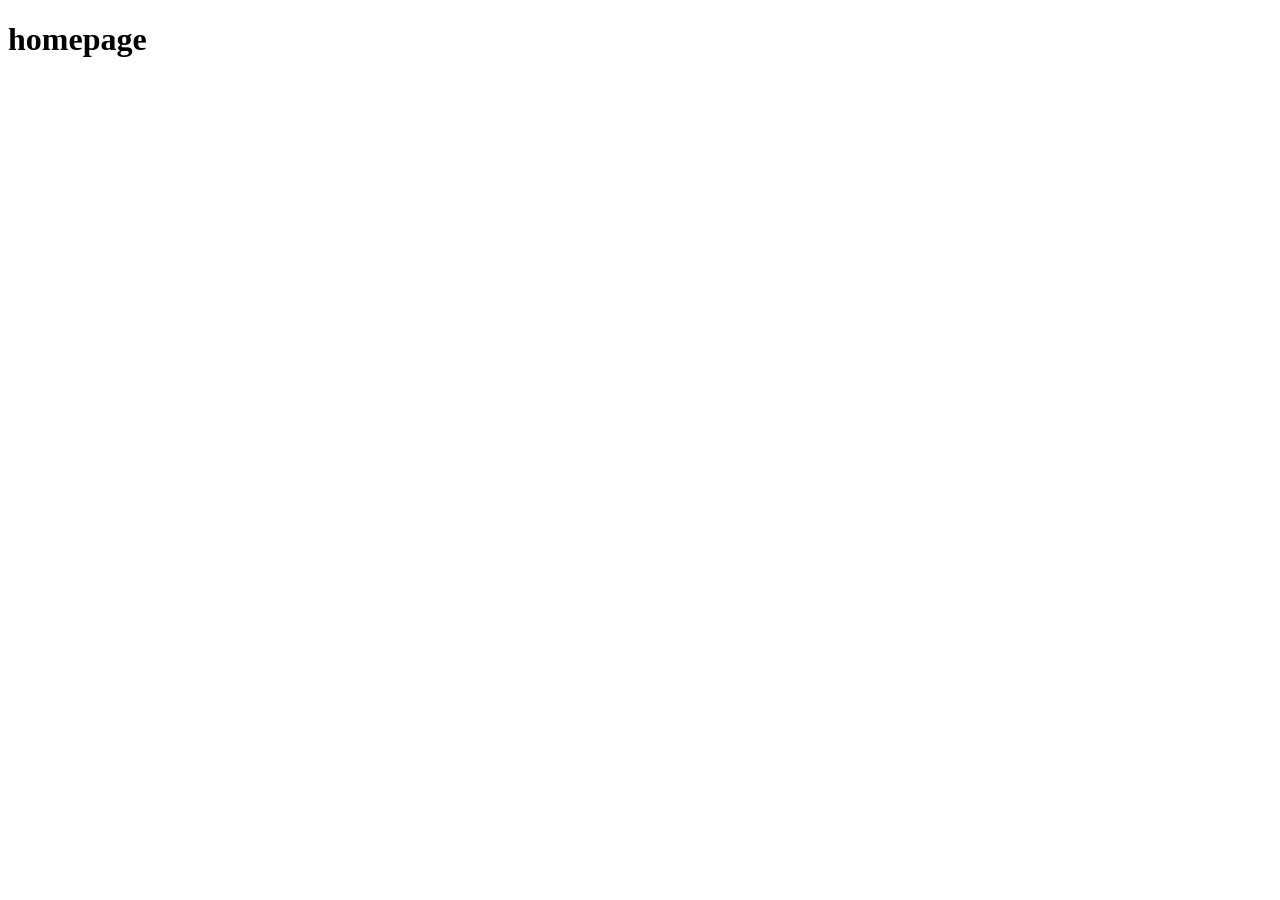
==== index.html @ f9d92c4d "added basic folder structure" ====
<!DOCTYPE html>
<html lang="en">
<head>
    <meta charset="UTF-8">
    <meta name="viewport" content="width=device-width, initial-scale=1.0">
    <title>homepage</title>
</head>
<body>
    <h1>homepage</h1>
</body>
</html>
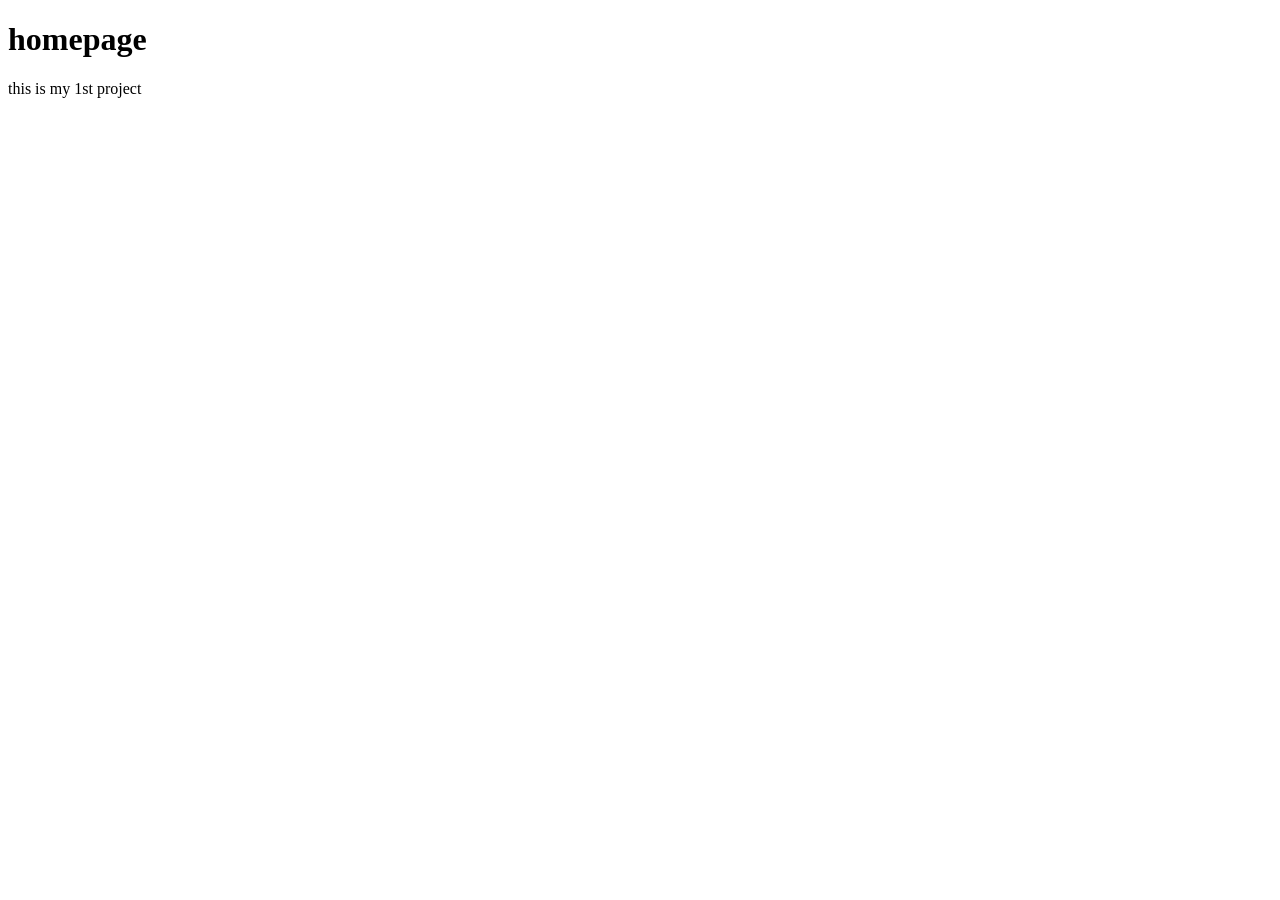
==== commit 62c10a46: "changes added" ====
--- a/index.html
+++ b/index.html
@@ -7,5 +7,6 @@
 </head>
 <body>
     <h1>homepage</h1>
+    <p> this is my 1st project</p>
 </body>
 </html>
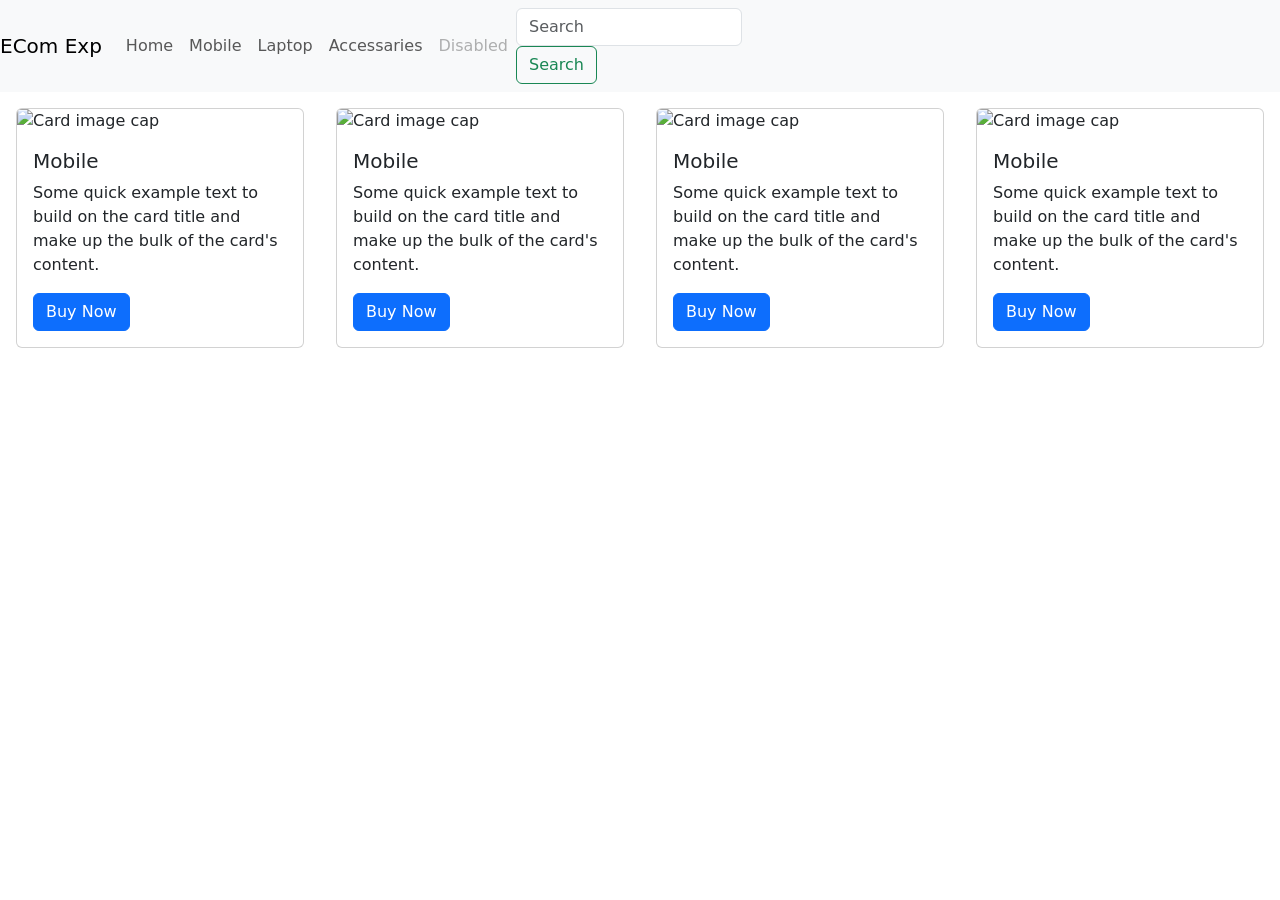
==== commit cdffc40e: "nav and cards added" ====
--- a/index.html
+++ b/index.html
@@ -4,9 +4,76 @@
     <meta charset="UTF-8">
     <meta name="viewport" content="width=device-width, initial-scale=1.0">
     <title>homepage</title>
+    <link rel="stylesheet" href="./css/index.css">
+    <link href="https://cdn.jsdelivr.net/npm/bootstrap@5.3.3/dist/css/bootstrap.min.css" rel="stylesheet" integrity="sha384-QWTKZyjpPEjISv5WaRU9OFeRpok6YctnYmDr5pNlyT2bRjXh0JMhjY6hW+ALEwIH" crossorigin="anonymous">
 </head>
 <body>
-    <h1>homepage</h1>
-    <p> this is my 1st project</p>
+    <nav class="navbar navbar-expand-lg navbar-light bg-light">
+        <a class="navbar-brand" href="#">ECom Exp</a>
+        <button class="navbar-toggler" type="button" data-toggle="collapse" data-target="#navbarSupportedContent" aria-controls="navbarSupportedContent" aria-expanded="false" aria-label="Toggle navigation">
+          <span class="navbar-toggler-icon"></span>
+        </button>
+      
+        <div class="collapse navbar-collapse" id="navbarSupportedContent">
+          <ul class="navbar-nav mr-auto">
+            <li class="nav-item active">
+              <a class="nav-link" href="#">Home </a>
+            </li>
+            <li class="nav-item">
+              <a class="nav-link" href="#">Mobile </a>
+            </li>
+            <li class="nav-item">
+                <a class="nav-link" href="#">Laptop </a>
+              </li>
+              <li class="nav-item">
+                <a class="nav-link" href="#">Accessaries </a>
+              </li>
+            <li class="nav-item">
+              <a class="nav-link disabled" href="#">Disabled</a>
+            </li>
+          </ul>
+          <form class="form-inline my-2 my-lg-0">
+            <input class="form-control mr-sm-2" type="search" placeholder="Search" aria-label="Search">
+            <button class="btn btn-outline-success my-2 my-sm-0" type="submit">Search</button>
+          </form>
+        </div>
+      </nav>
+<div class="d-flex ">
+      <div class="card m-3" style="width: 18rem;">
+        <img class="card-img-top" src="..." alt="Card image cap">
+        <div class="card-body">
+          <h5 class="card-title">Mobile</h5>
+          <p class="card-text">Some quick example text to build on the card title and make up the bulk of the card's content.</p>
+          <a href="#" class="btn btn-primary">Buy Now</a>
+        </div>
+      </div>
+
+      <div class="card m-3" style="width: 18rem;">
+        <img class="card-img-top" src="..." alt="Card image cap">
+        <div class="card-body">
+          <h5 class="card-title">Mobile</h5>
+          <p class="card-text">Some quick example text to build on the card title and make up the bulk of the card's content.</p>
+          <a href="#" class="btn btn-primary">Buy Now</a>
+        </div>
+      </div>
+
+      <div class="card m-3" style="width: 18rem;">
+        <img class="card-img-top" src="..." alt="Card image cap">
+        <div class="card-body">
+          <h5 class="card-title">Mobile</h5>
+          <p class="card-text">Some quick example text to build on the card title and make up the bulk of the card's content.</p>
+          <a href="#" class="btn btn-primary">Buy Now</a>
+        </div>
+      </div>
+
+      <div class="card m-3" style="width: 18rem;">
+        <img class="card-img-top" src="..." alt="Card image cap">
+        <div class="card-body">
+          <h5 class="card-title">Mobile</h5>
+          <p class="card-text">Some quick example text to build on the card title and make up the bulk of the card's content.</p>
+          <a href="#" class="btn btn-primary">Buy Now</a>
+        </div>
+      </div>
+ </div>     
 </body>
 </html>
--- a/css/index.css
+++ b/css/index.css
@@ -0,0 +1,10 @@
+.nav{
+    background-color: aquamarine;
+    border: 3px solid black;
+    padding: 10px;
+}
+.ho{
+    border: 2px solid black;
+    padding: 5px;
+    margin: 10px;
+}
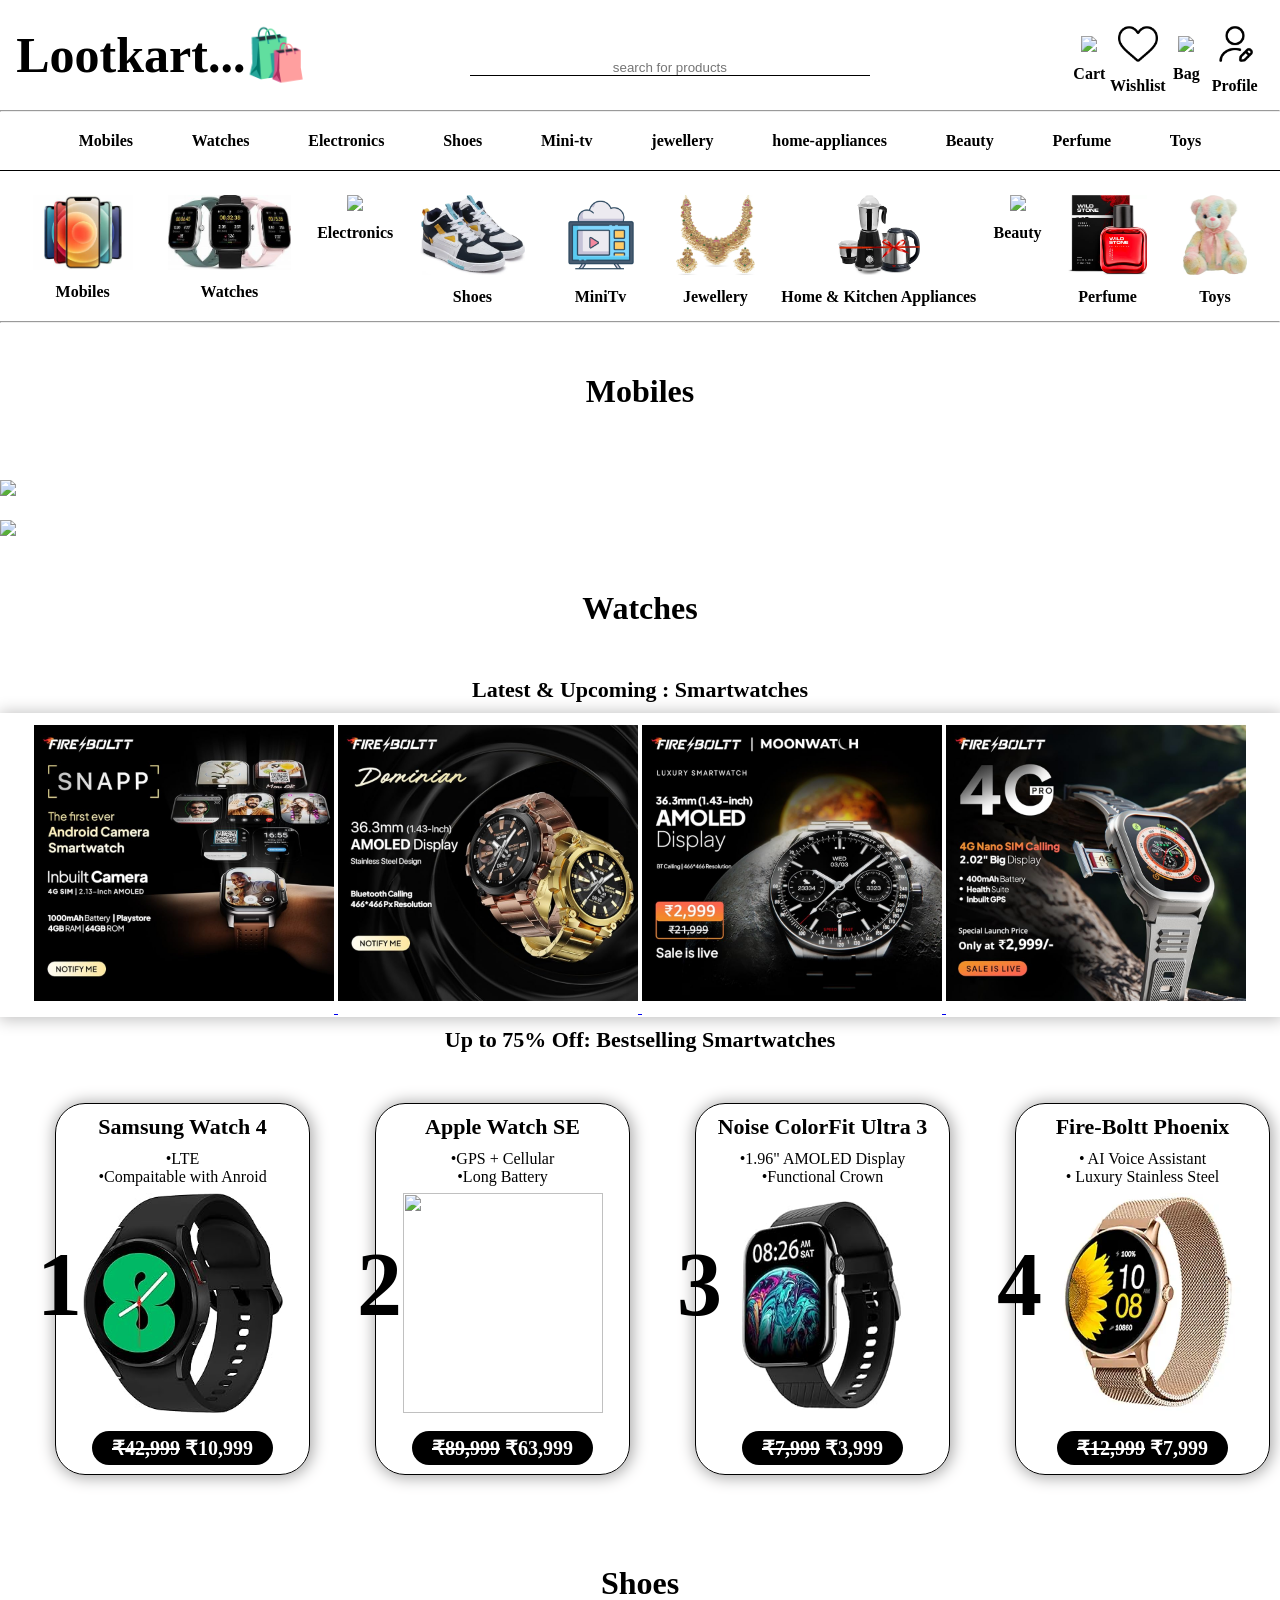
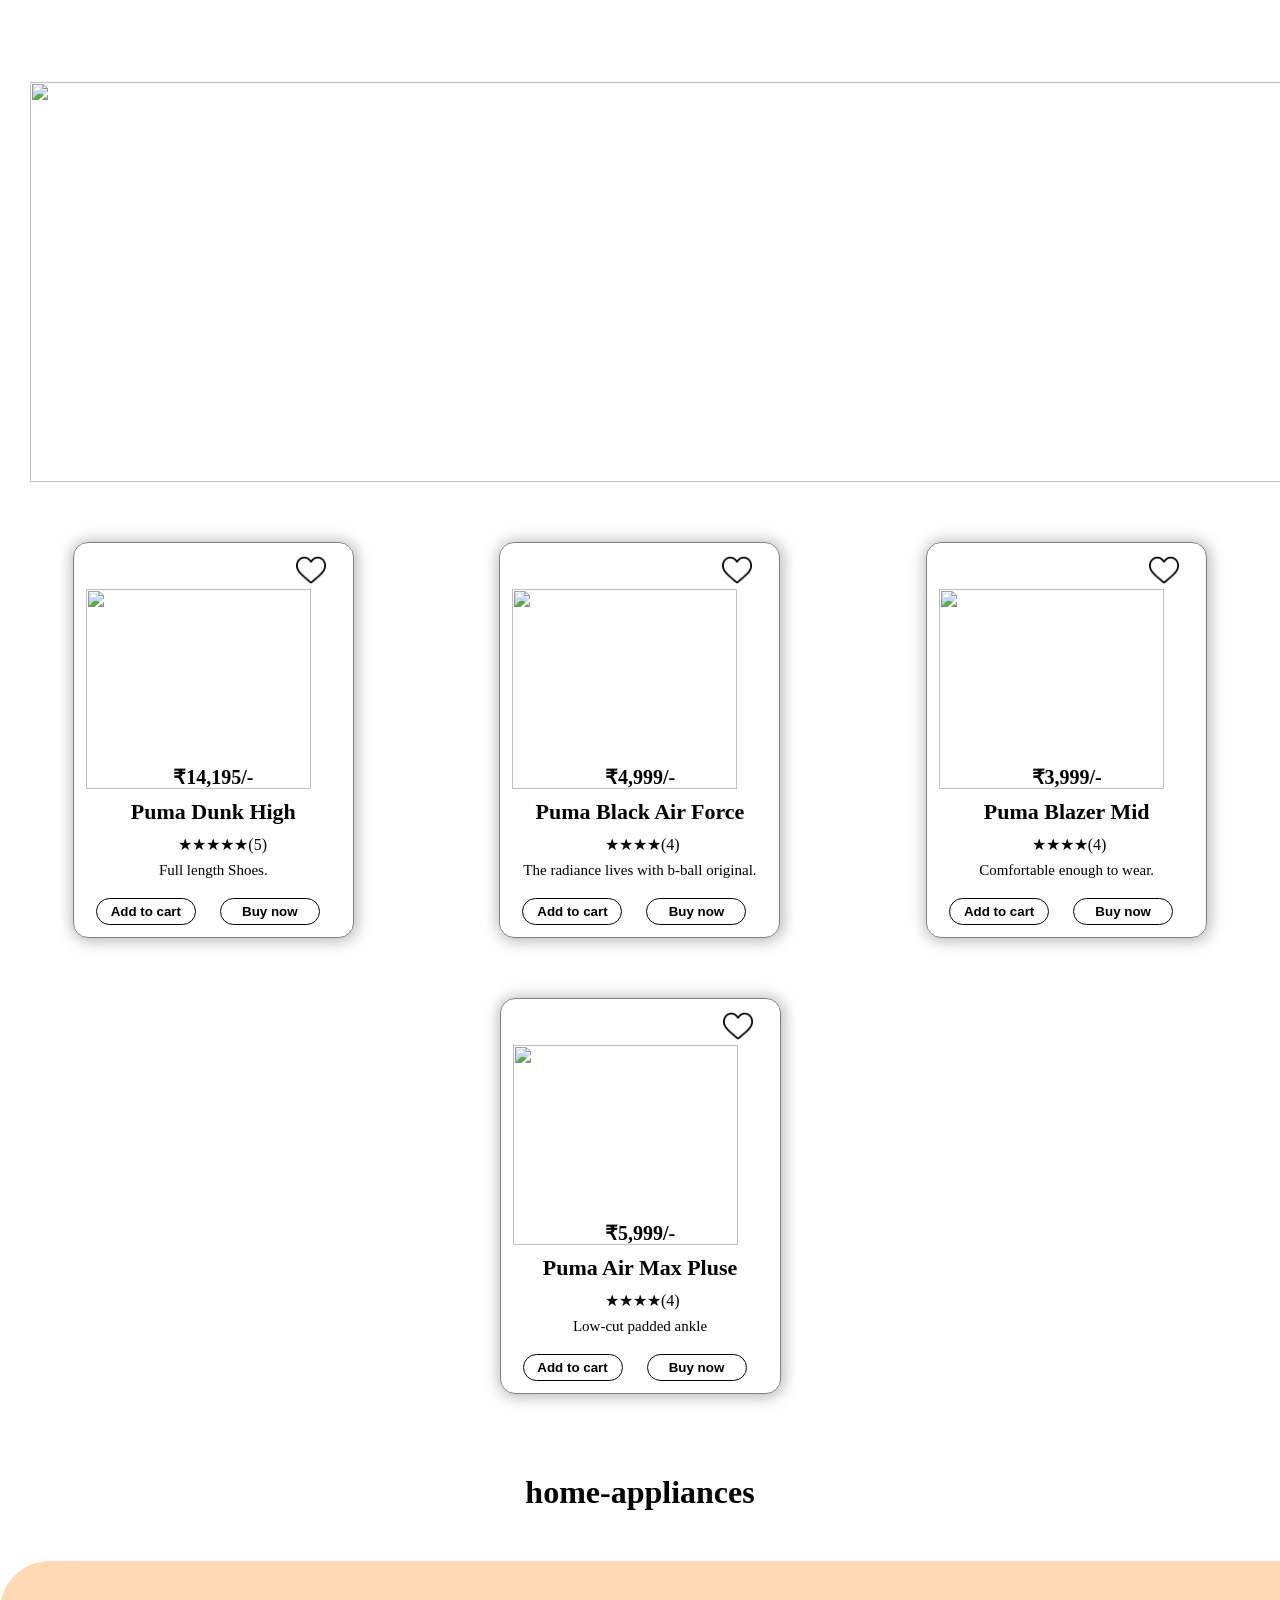
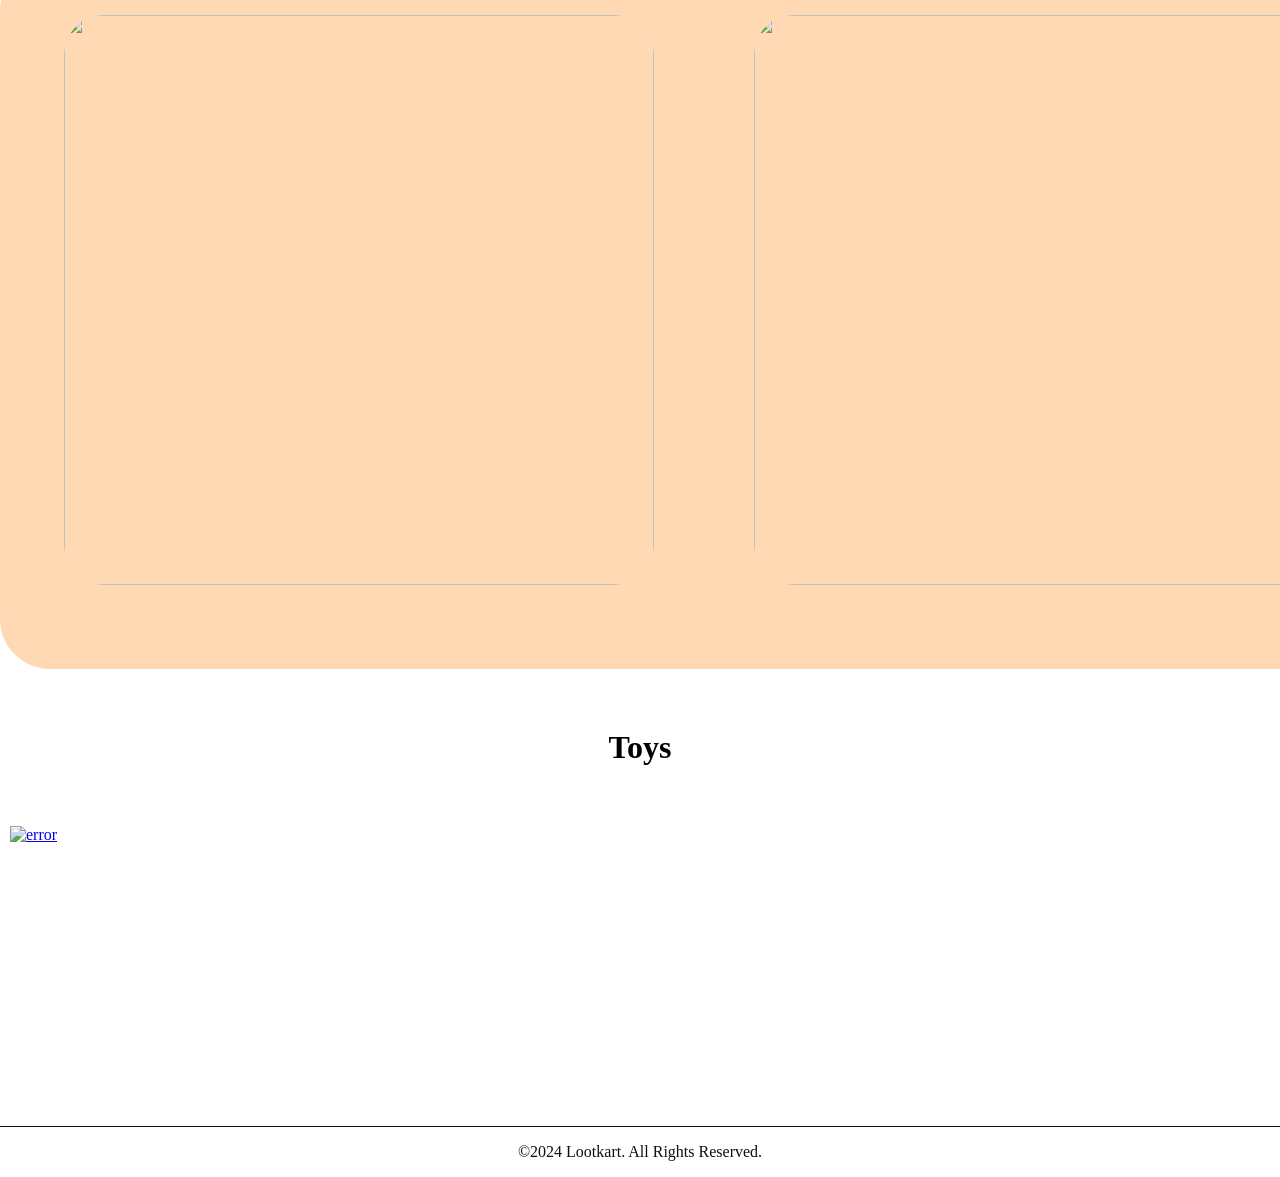
==== commit 098dc966: "code added" ====
--- a/index.html
+++ b/index.html
@@ -1,79 +1,331 @@
 <!DOCTYPE html>
 <html lang="en">
+
 <head>
     <meta charset="UTF-8">
     <meta name="viewport" content="width=device-width, initial-scale=1.0">
-    <title>homepage</title>
-    <link rel="stylesheet" href="./css/index.css">
-    <link href="https://cdn.jsdelivr.net/npm/bootstrap@5.3.3/dist/css/bootstrap.min.css" rel="stylesheet" integrity="sha384-QWTKZyjpPEjISv5WaRU9OFeRpok6YctnYmDr5pNlyT2bRjXh0JMhjY6hW+ALEwIH" crossorigin="anonymous">
+    <title>Homepage</title>
+    <link rel="stylesheet" href="./css/style.css" />
+
+    <link rel="icon" href="./img/trolley.png" type="image/png" />
+    <style>
+        body {
+            padding: 0px;
+            margin: 0px;
+
+        }
+
+        
+    </style>
 </head>
+
 <body>
-    <nav class="navbar navbar-expand-lg navbar-light bg-light">
-        <a class="navbar-brand" href="#">ECom Exp</a>
-        <button class="navbar-toggler" type="button" data-toggle="collapse" data-target="#navbarSupportedContent" aria-controls="navbarSupportedContent" aria-expanded="false" aria-label="Toggle navigation">
-          <span class="navbar-toggler-icon"></span>
-        </button>
-      
-        <div class="collapse navbar-collapse" id="navbarSupportedContent">
-          <ul class="navbar-nav mr-auto">
-            <li class="nav-item active">
-              <a class="nav-link" href="#">Home </a>
-            </li>
-            <li class="nav-item">
-              <a class="nav-link" href="#">Mobile </a>
-            </li>
-            <li class="nav-item">
-                <a class="nav-link" href="#">Laptop </a>
-              </li>
-              <li class="nav-item">
-                <a class="nav-link" href="#">Accessaries </a>
-              </li>
-            <li class="nav-item">
-              <a class="nav-link disabled" href="#">Disabled</a>
-            </li>
-          </ul>
-          <form class="form-inline my-2 my-lg-0">
-            <input class="form-control mr-sm-2" type="search" placeholder="Search" aria-label="Search">
-            <button class="btn btn-outline-success my-2 my-sm-0" type="submit">Search</button>
-          </form>
-        </div>
-      </nav>
-<div class="d-flex ">
-      <div class="card m-3" style="width: 18rem;">
-        <img class="card-img-top" src="..." alt="Card image cap">
-        <div class="card-body">
-          <h5 class="card-title">Mobile</h5>
-          <p class="card-text">Some quick example text to build on the card title and make up the bulk of the card's content.</p>
-          <a href="#" class="btn btn-primary">Buy Now</a>
-        </div>
-      </div>
-
-      <div class="card m-3" style="width: 18rem;">
-        <img class="card-img-top" src="..." alt="Card image cap">
-        <div class="card-body">
-          <h5 class="card-title">Mobile</h5>
-          <p class="card-text">Some quick example text to build on the card title and make up the bulk of the card's content.</p>
-          <a href="#" class="btn btn-primary">Buy Now</a>
-        </div>
-      </div>
-
-      <div class="card m-3" style="width: 18rem;">
-        <img class="card-img-top" src="..." alt="Card image cap">
-        <div class="card-body">
-          <h5 class="card-title">Mobile</h5>
-          <p class="card-text">Some quick example text to build on the card title and make up the bulk of the card's content.</p>
-          <a href="#" class="btn btn-primary">Buy Now</a>
-        </div>
-      </div>
-
-      <div class="card m-3" style="width: 18rem;">
-        <img class="card-img-top" src="..." alt="Card image cap">
-        <div class="card-body">
-          <h5 class="card-title">Mobile</h5>
-          <p class="card-text">Some quick example text to build on the card title and make up the bulk of the card's content.</p>
-          <a href="#" class="btn btn-primary">Buy Now</a>
-        </div>
-      </div>
- </div>     
+    <div class="fix-header">
+        <div class="parent">
+            <div class="upper-side">
+                <span class="heading"><b>Lootkart...🛍️</b> </span>
+                <input class="search-bar" type="text" placeholder="search for products" />
+            </div>
+            <div class="logins">
+                <a href="./pages/my-cart.html"><img src="./img/cart.png" height="40px" class="icons" /></a>
+                <b>Cart</b>
+            </div>
+            <div class="logins">
+                <a href="./pages/whistlist.html"><img src="./img/wishlist.png" height="40px" class="icons" /></a>
+                <b>Wishlist</b>
+            </div>
+            <div class="logins">
+                <a href="./pages/order's.html"><img src="./img/bag.png" height="40px" class="icons" /></a>
+                <b>Bag</b>
+            </div>
+            <div class="logins">
+                <a href="./pages/profile.html"><img src="./img/profile-logo.png" height="40px" class="icons" /></a>
+                <b>Profile</b>
+            </div>
+
+        </div>
+        <hr />
+        <div class="head">
+            <a href="./pages/mobile-brands.html" class="text"><b>Mobiles</b></a>
+            <a href="./pages/watches.html" class="text"><b>Watches</b></a>
+            <a href="./pages/electronics.html" class="text"><b>Electronics</b></a>
+            <a href="./pages/shoes.html" class="text"><b>Shoes</b></a>
+            <a href="./pages/mini-tv.html" class="text"><b>Mini-tv</b></a>
+            <a href="./pages/jewellery.html" class="text"><b>jewellery</b></a>
+            <a href="./pages/home-appliances.html" class="text"><b>home-appliances</b></a>
+            <a href="./pages/beauty.html" class="text"><b>Beauty</b></a>
+            <a href="./pages/perfume.html" class="text"><b>Perfume</b></a>
+            <a href="./pages/toys.html" class="text"><b>Toys</b></a>
+        </div>
+
+
+    </div>
+
+    <div>
+        <div class="header">
+            <div class="logins">
+                <a href="./pages/mobile-brands.html"><img src="./img/mobile-img-icon.jpeg" height="75px"
+                        class="icons" /></a>
+                <b>Mobiles</b>
+            </div>
+
+            <div class="logins">
+                <a href="./pages/watches.html"><img src="./img/watch-img-icon.jpeg" height="75px" class="icons" /></a>
+                <b>Watches</b>
+            </div>
+            <div class="logins">
+                <a href="./pages/electronics.html"><img src="./img/elctronics-img-icon-1.webp" height="75px"
+                        class="icons" /></a>
+                <b>Electronics</b>
+            </div>
+
+            <div class="logins">
+                <a href="./pages/shoes.html"><img src="./img/shoes-img-icon.webp" height="80px" class="icons" /></a></a>
+                <b>Shoes</b>
+
+            </div>
+            <div class="logins">
+                <a href="./pages/mini-tv.html"><img src="./img/minitv-img-icon.png" height="80px"
+                        class="icons" /></a></a>
+                <b>MiniTv</b>
+
+            </div>
+            <div class="logins">
+                <a href="./pages/jewellery.html"><img src="./img/jewellery-img-icon.webp" height="80px"
+                        class="icons" /></a></a>
+                <b>Jewellery</b>
+
+            </div>
+            <div class="logins">
+                <a href="./pages/home-appliances.html"><img src="./img/home-app-img-icon.webp" height="80px"
+                        class="icons" /></a></a>
+                <b>Home & Kitchen Appliances</b>
+
+            </div>
+            <div class="logins">
+                <a href="./pages/beauty.html"><img src="./img/beauty-img-icon1.webp" height="80px"
+                        class="icons" /></a></a>
+                <b>Beauty</b>
+
+            </div>
+            <div class="logins">
+                <a href="./pages/perfume.html"><img src="./img/perfume-img-icon.webp" height="80px"
+                        class="icons" /></a></a>
+                <b>Perfume</b>
+
+            </div>
+            <div class="logins">
+                <a href="./pages/toys.html"><img src="./img/toys-img-icon.webp" height="80px" class="icons" /></a></a>
+                <b>Toys</b>
+
+            </div>
+
+        </div>
+    </div>
+    <hr />
+
+    <h1 class="center">
+        Mobiles
+    </h1>
+    <div>
+
+        <a href="./pages/mobile-brands.html"> <img src="./img/index-img/mobiles-index.jpg" class="index-demo"></a>
+
+
+    </div>
+
+
+
+    <div>
+
+        <a href="./pages/mobile-brands.html"> <img src="./img/apple-img/apple-main-ads.jpg" class="index-demo"></a>
+
+
+    </div>
+
+
+    </div>
+    <h1 class="center">Watches </h1>
+
+    <h3 class="title">Latest & Upcoming : Smartwatches</h3>
+
+
+    <div class="latestNupcoming">
+        <div class="latest">
+            <a href="./pages/watches.html">
+                <img src="./img/l&u-1.jpg" class="l-n-u-img" alt="">
+                <img src="./img/l&u-2.jpg" class="l-n-u-img" alt="">
+                <img src="./img/l&u-3.jpg" class="l-n-u-img" alt="">
+                <img src="./img/l&u-4.jpg" class="l-n-u-img" alt="">
+            </a>
+        </div>
+    </div>
+
+    <h3 class="title">Up to 75% Off: Bestselling Smartwatches</h3>
+
+    <a href="./pages/watches.html"></a>
+    <div class="offer-cards">
+        <a href=" #samsung" class="offer">
+            <h1 class="num-effect position-relative">1</h1>
+            <div class="cards">
+                <p class="card-header">Samsung Watch 4</p>
+                <p class="cards-pts"> •LTE<br /> •Compaitable with Anroid </p>
+
+                <img src="./img/samsung-1.jpg" class="card-img" alt="">
+                <br />
+
+                <a href="#sansung" class="price"><del>₹42,999</del> <b>₹10,999</b></a>
+            </div>
+        </a>
+
+
+        <a href=" #apple" class="offer">
+            <h1 class="num-effect position-relative">2</h1>
+            <div class="cards">
+                <p class="card-header">Apple Watch SE</p>
+                <p class="cards-pts"> •GPS + Cellular<br /> •Long Battery </p>
+
+                <img src="./img/apple-1.jpg" class="card-img" alt="">
+                <br />
+
+                <a href="#apple" class="price"><del>₹89,999</del> <b>₹63,999</b></a>
+            </div>
+        </a>
+
+
+        <a href="#noise" class="offer">
+            <h1 class="num-effect position-relative">3</h1>
+            <div class="cards">
+                <p class="card-header">Noise ColorFit Ultra 3</p>
+                <p class="cards-pts"> •1.96" AMOLED Display<br /> •Functional Crown </p>
+
+                <img src="./img/noise-1.jpg" class="card-img" alt="">
+                <br />
+
+                <a href="#noise" class="price"><del>₹7,999</del> <b>₹3,999</b></a>
+            </div>
+        </a>
+
+
+
+        <a href="#fireboltt" class="offer">
+            <h1 class="num-effect position-relative">4</h1>
+            <div class="cards">
+                <p class="card-header">Fire-Boltt Phoenix </p>
+                <p class="cards-pts"> • AI Voice Assistant<br /> • Luxury Stainless Steel </p>
+
+                <img src="./img/fireboltt-1.webp" class="card-img" alt="">
+                <br />
+
+                <a href="#fireboltt" class="price"><del>₹12,999</del> <b>₹7,999</b></a>
+            </div>
+        </a>
+
+    </div>
+
+
+    <h1 class="center">Shoes </h1>
+
+    <a href="./pages/shoes.html"><img src="./img/shoes-img/sale3.jpg" height="400px" width="1280px"
+            class="sale-img"></a>
+
+    <div class="card-parent">
+
+        <div class="shopping-card-container">
+            <div class="shopping-items img-1">
+                <img src="./img/wishlist.png" class="wishlist-icon">
+                <img src="./img/shoes-img/P3.jpg" class="img-1">
+            </div>
+
+            <p class="shopping-card-price"> ₹14,195/-</p>
+
+            <p class="shopping-card-title">Puma Dunk High</p>
+
+            <p class="shopping-card-ratings">★★★★★(5)</p>
+
+            <p class="shopping-card-descrip">Full length Shoes.</p>
+
+            <button class="shopping-card-btn">Add to cart</button>
+            <button class="shopping-card-btn">Buy now</button>
+        </div>
+        <div class="shopping-card-container">
+            <div class="shopping-items img-1">
+                <img src="./img/wishlist.png" class="wishlist-icon">
+                <img src="./img/shoes-img/P4.jpg" class="img-1">
+            </div>
+
+            <p class="shopping-card-price"> ₹4,999/-</p>
+
+            <p class="shopping-card-title">Puma Black Air Force</p>
+
+            <p class="shopping-card-ratings">★★★★(4)</p>
+
+            <p class="shopping-card-descrip">The radiance lives with b-ball original.</p>
+
+            <button class="shopping-card-btn">Add to cart</button>
+            <button class="shopping-card-btn">Buy now</button>
+        </div>
+        <div class="shopping-card-container">
+            <div class="shopping-items img-1">
+                <img src="./img/wishlist.png" class="wishlist-icon">
+                <img src="./img/shoes-img/P5.jpg" class="img-1">
+            </div>
+
+            <p class="shopping-card-price"> ₹3,999/-</p>
+
+            <p class="shopping-card-title">Puma Blazer Mid </p>
+
+            <p class="shopping-card-ratings">★★★★(4)</p>
+
+            <p class="shopping-card-descrip">Comfortable enough to wear.</p>
+
+            <button class="shopping-card-btn">Add to cart</button>
+            <button class="shopping-card-btn">Buy now</button>
+        </div>
+        <div class="shopping-card-container">
+            <div class="shopping-items img-1">
+                <img src="./img/wishlist.png" class="wishlist-icon">
+                <img src="./img/shoes-img/P6.jpg" class="img-1">
+            </div>
+
+            <p class="shopping-card-price"> ₹5,999/-</p>
+
+            <p class="shopping-card-title">Puma Air Max Pluse </p>
+
+            <p class="shopping-card-ratings">★★★★(4)</p>
+
+            <p class="shopping-card-descrip">Low-cut padded ankle</p>
+
+            <button class="shopping-card-btn">Add to cart</button>
+            <button class="shopping-card-btn">Buy now</button>
+        </div>
+    </div>
+
+    <h1 class="center">home-appliances </h1>
+
+    <a href="./pages/home-appliances.html">
+        <div class="container">
+            <div>
+                <img src="./img/home-appliances-images/abc.png" class="img0" />
+            </div>
+            <div>
+                <img src="./img/home-appliances-images/def.png" class="img0" />
+            </div>
+        </div>
+    </a>
+
+    <h1 class="center">Toys </h1>
+
+    <div>
+       <a href="./pages/toys.html"> <img src="https://toycra.com/cdn/shop/files/Toy_1053-03_1905x635.jpg?v=1722933303" class="img-head" alt="error"></a>
+    </div>
+
+
+
+    <footer class="footer">
+        <p>&copy;2024 Lootkart. All Rights Reserved.</p>
+    </footer>
+
 </body>
+
 </html>
--- a/css/style.css
+++ b/css/style.css
@@ -0,0 +1,669 @@
+* {
+    margin: 0;
+    padding: 0;
+}
+
+.header {
+    display: flex;
+    justify-content: space-around;
+    padding: 15px;
+    align-self: center;
+    cursor: pointer;
+
+}
+
+.logins {
+    display: flex;
+    flex-direction: column;
+    align-items: center;
+
+
+}
+
+.card {
+    width: 300px;
+    height: 400px;
+    border: 1px solid black;
+    border-radius: 10px;
+
+}
+
+.pages {
+    display: flex;
+    margin: 30px;
+    font-size: 20px;
+
+}
+
+.icon {
+    display: flex;
+    flex-direction: column;
+    align-items: center;
+    margin-right: 30px;
+}
+
+.fixed-content {
+    display: flex;
+    align-items: center;
+    justify-content: space-evenly;
+    padding: 10px;
+    background-color: rgb(154, 188, 188);
+    color: white;
+    margin-top: 10px;
+    margin-bottom: 10px;
+    padding: 20px;
+
+}
+
+.main-btn {
+    text-decoration: double;
+
+}
+
+.index-demo {
+    width: 1500px;
+    margin-top: 20px;
+}
+
+.demo-mobile-card-index {
+    border: 0.5px solid gray;
+    height: 400px;
+    width: 450px;
+    padding: 10px;
+    margin: 50px;
+
+}
+
+
+
+
+.footer {
+    background-color: white;
+    color: rgb(17, 14, 14);
+    text-align: center;
+    padding: 1em 0;
+    margin-top: 17em;
+    border-top: 1px solid;
+    border-top: 1px solid;
+}
+
+.fix-header {
+    border-bottom: 1px solid black;
+    position: sticky;
+    left: 0px;
+    top: 0px;
+    background-color: white;
+}
+
+.parent {
+    display: flex;
+    justify-content: space-around;
+    padding: 15px;
+    align-self: center;
+    cursor: pointer;
+    position: sticky;
+    left: 0px;
+    top: 0px;
+    background-color: white;
+}
+
+.heading {
+    font-size: 50px;
+    font-family: none;
+    margin-right: 150px;
+
+}
+
+.search-bar {
+    border: none;
+    width: 400px;
+    border-bottom: 1px solid black;
+    text-align: center;
+    margin-right: 200px;
+}
+
+.search-bar:hover {
+    transform: scale(1.1);
+    transition: 0.5s;
+
+}
+
+
+.icons {
+    justify-content: end;
+    border: 1px solid white;
+    padding: 8px;
+    cursor: pointer;
+
+}
+
+.icons:hover {
+    transform: scale(1.2);
+    transition: 0.5s;
+
+}
+
+.logins {
+    display: flex;
+    flex-direction: column;
+    align-items: center;
+
+}
+
+.head {
+    display: flex;
+    flex-direction: row;
+    justify-content: space-evenly;
+    text-align: center;
+    position: sticky;
+    left: 0;
+    top: 100px;
+    background-color: white;
+
+    padding: 20px;
+
+}
+
+.text {
+    text-decoration: none;
+    cursor: pointer;
+    color: black;
+
+}
+
+.apple-cards {
+    display: flex;
+    justify-content: center;
+    flex-wrap: wrap;
+
+}
+
+.shopping-card-container {
+    height: 370px;
+    width: 255px;
+    padding: 12px;
+    margin: 30px 20px;
+    border: 0.5px solid gray;
+    border-radius: 15px;
+    box-shadow: 1px 1px 15px 2px #b7b7b8;
+    cursor: pointer;
+}
+
+.shopping-card-container:hover {
+    box-shadow: 0px 0px 20px 2px gray;
+
+}
+
+.shopping-items {
+    height: 180px;
+    width: 250px;
+    background-image: url("shoes.jpeg");
+    background-repeat: no-repeat;
+    background-size: contain;
+    background-position: center;
+}
+
+.img-49 {
+    background-image: url("./img/oppo-img/oppo1.webp");
+}
+
+.img-50 {
+    background-image: url("./img/oppo-img/oppo2.webp");
+}
+
+.img-51 {
+    background-image: url("./img/oppo-img/oppo3.webp");
+}
+
+.img-52 {
+    background-image: url("./img/oppo-img/oppo4.webp");
+}
+
+.img-22 {
+    background-image: url("./img/apple-img/apple-14plus.jpg");
+}
+
+.img-23 {
+    background-image: url("./img/apple-img/apple-14promax.webp");
+}
+
+.img-24 {
+    background-image: url("./img/apple-img/apple-15.jpg");
+}
+
+.img-25 {
+    background-image: url("./img/apple-img/apple-15\(128\).jpg");
+}
+
+.wishlist-icon {
+    height: 30px;
+    width: 30px;
+    margin-left: 210px;
+
+}
+
+.shopping-card-price {
+    font-size: 20px;
+    font-weight: bold;
+    margin: 10px;
+    text-align: center;
+}
+
+.shopping-card-title {
+
+    font-size: 22px;
+    font-weight: bold;
+    margin: 10px;
+    text-align: center;
+}
+
+.shopping-card-ratings {
+    height: 15px;
+    width: 70px;
+    display: block;
+    margin: 0px auto;
+}
+
+.shopping-card-descrip {
+    margin-left: 10px;
+    margin: 12px 0;
+    font-size: 15px;
+    text-align: center;
+
+}
+
+.shopping-card-btn {
+    background-color: white;
+    color: black;
+    margin: 7px 10px;
+    padding: 5px 10px;
+    width: 100px;
+    text-align: center;
+    border-radius: 20px;
+    cursor: pointer;
+    font-family: 'Franklin Gothic Medium', 'Arial Narrow', Arial, sans-serif 40px;
+    font-weight: bold;
+    border: 1px solid black;
+}
+
+.shopping-card-btn:hover {
+    background-color: black;
+    color: #fff;
+    border: 1px solid black;
+}
+
+.index-demo {
+    width: 1500px;
+    margin-top: 20px;
+}
+
+.latestNupcoming {
+    text-align: center;
+}
+
+.latest {
+    box-shadow: 1px 1px 15px 2px rgb(195, 194, 194);
+}
+
+.l-n-u-img {
+    display: inline-block;
+    height: 300px;
+    width: 300px;
+}
+
+
+
+.title {
+    font-size: 24px;
+    margin: 30px;
+}
+
+.center {
+    text-align: center;
+    margin: 50px;
+}
+
+.offer-cards {
+    display: flex;
+
+}
+
+.offer {
+    text-decoration: none;
+    color: black;
+}
+
+.cards {
+    height: 350px;
+    width: 250px;
+    display: block;
+    margin: 40px 10px;
+    padding: 10px;
+    text-align: center;
+    border: 1px solid black;
+    border-radius: 30px;
+    box-shadow: 1px 1px 15px 2px rgb(171, 170, 170);
+
+}
+
+.card-header {
+    font-size: 22px;
+    font-weight: bolder;
+    margin-bottom: 10px;
+}
+
+.cards-pts {
+    margin: 7px;
+}
+
+.card-img {
+    display: block;
+    margin: 5px auto;
+    height: 220px;
+    width: 200px;
+
+}
+
+.num-effect {
+    font-size: 90px;
+
+}
+
+.position-relative {
+    position: relative;
+    top: 170px;
+    left: 37px;
+}
+
+.price {
+    text-decoration: none;
+    padding: 6px 20px;
+    background-color: black;
+    color: white;
+    border-radius: 20px;
+
+}
+
+.title-brand {
+    font-size: 24px;
+    margin: 30px;
+}
+
+.animationbtn {
+    height: 60px;
+    margin: 0px;
+    width: 80px;
+}
+
+.best-deals-on-appliences {
+    height: 250px;
+    width: 440px;
+
+}
+
+.img-9 {
+    background-image: url("./img/electronics_img/iron.webp");
+}
+
+.img-10 {
+    background-image: url("./img/electronics_img/cooler.webp");
+}
+
+.img-11 {
+    background-image: url("./img/electronics_img/samsung.webp");
+}
+
+.img-12 {
+    background-image: url("./img/electronics_img/speaker.webp");
+}
+
+.jwellery {
+    display: flex;
+    justify-content: space-around;
+    flex-direction: row;
+    flex-wrap: wrap;
+}
+
+.shopping-card-container {
+    height: 370px;
+    width: 255px;
+    padding: 12px;
+    margin: 60px 20px;
+    border: 0.5px solid gray;
+    border-radius: 15px;
+    box-shadow: 1px 1px 15px 2px #b7b7b8;
+    cursor: pointer;
+}
+
+.shopping-card-container:hover {
+    box-shadow: 0px 0px 20px 2px gray;
+}
+
+.shopping-items {
+    height: 180px;
+    width: 250px;
+    background-image: url("shoes.jpeg");
+    background-repeat: no-repeat;
+    background-size: contain;
+    background-position: center;
+}
+
+.wishlist-icon {
+    height: 30px;
+    width: 30px;
+    margin-left: 210px;
+
+}
+
+.wishlist-icon:hover {
+
+    background-color: red;
+    cursor: pointer;
+}
+
+.price {
+    font-size: 20px;
+    font-weight: bold;
+    margin: 10px;
+    text-align: center;
+
+}
+
+.title {
+
+
+    font-size: 22px;
+    font-weight: bold;
+    margin: 10px;
+    text-align: center;
+
+}
+
+.ratings {
+    height: 15px;
+    width: 70px;
+    display: block;
+    margin: 0px auto;
+}
+
+.descrip {
+    margin-left: 10px;
+    margin: 12px 0;
+    font-size: 15px;
+}
+
+.menu-btn {
+    background-color: white;
+    color: black;
+    margin: 7px 10px;
+    padding: 5px 10px;
+    width: 100px;
+    text-align: center;
+    border-radius: 20px;
+    cursor: pointer;
+    font-family: 'Franklin Gothic Medium', 'Arial Narrow', Arial, sans-serif 40px;
+    font-weight: bold;
+    border: 1px solid black;
+}
+
+.menu-btn:hover {
+    background-color: black;
+    color: #fff;
+    border: 1px solid black;
+}
+
+.parent {
+    display: flex;
+    justify-content: space-around;
+    align-items: center;
+}
+
+.heading {
+    font-size: 50px;
+    font-family: cursive;
+}
+
+.card-parent {
+    flex-wrap: wrap;
+    justify-content: space-around;
+    display: flex;
+    flex-direction: row;
+}
+
+.shopping-card-container {
+
+    height: 370px;
+    width: 255px;
+    padding: 12px;
+    margin: 30px 20px;
+    border: 0.5px solid gray;
+    border-radius: 15px;
+    box-shadow: 1px 1px 15px 2px #b7b7b8;
+}
+
+.shopping-card-container:hover {
+    box-shadow: 0px 0px 20px 2px gray;
+}
+
+.shopping-items {
+    height: 180px;
+    width: 250px;
+    background-image: url("shoes.jpeg");
+    background-repeat: no-repeat;
+    background-size: contain;
+    background-position: center;
+}
+
+.img-1 {
+    width: 225px;
+    height: 200px;
+}
+
+.wishlist-icon {
+    height: 30px;
+    width: 30px;
+    margin-left: 210px;
+
+}
+
+.shopping-card-price {
+    font-size: 20px;
+    font-weight: bold;
+    margin: 10px;
+    text-align: center;
+}
+
+.shopping-card-title {
+
+    font-size: 22px;
+    font-weight: bold;
+    margin: 10px;
+    text-align: center;
+}
+
+.shopping-card-ratings {
+    height: 15px;
+    width: 70px;
+    display: block;
+    margin: 0px auto;
+}
+
+.shopping-card-descrip {
+    margin-left: 10px;
+    margin: 12px 0;
+    font-size: 15px;
+}
+
+.shopping-card-btn {
+    background-color: white;
+    color: black;
+    margin: 7px 10px;
+    padding: 5px 10px;
+    width: 100px;
+    text-align: center;
+    border-radius: 20px;
+    cursor: pointer;
+    font-family: 'Franklin Gothic Medium', 'Arial Narrow', Arial, sans-serif 40px;
+    font-weight: bold;
+    border: 1px solid black;
+}
+
+.shopping-card-btn:hover {
+    background-color: black;
+    color: #fff;
+    border: 1px solid black;
+}
+
+.position {
+    position: absolute;
+    top: 20px;
+    left: 10px;
+    border: 1px solid black;
+    border-radius: 7px;
+    padding: 5px 10px 5px 10px;
+    cursor: pointer;
+    background-color: white;
+    color: black;
+
+}
+
+.position:hover {
+    color: white;
+    background-color: rgb(192, 184, 184);
+    transition: 0.5s;
+
+}
+
+.no-underline {
+    text-decoration: none;
+}
+
+.sale-img {
+    margin: 30px;
+}
+
+.img0 {
+    width: 590px;
+    height: 570px;
+    margin-bottom: 60px;
+    align-items: center;
+    padding: 50px 50px 50px 50px;
+    border-radius: 90px;
+}
+
+.container {
+    background-color: #ffd9b3;
+    width: 1400px;
+    height: 700px;
+    margin-bottom: 60px;
+    border: 4px solid #ffd9b3;
+    display: flex;
+    flex-direction: row;
+    justify-content: center;
+    border-radius: 50px;
+}
+.img-head{
+    margin: 10px;
+    width: 100%;
+    height: 550px;
+ }
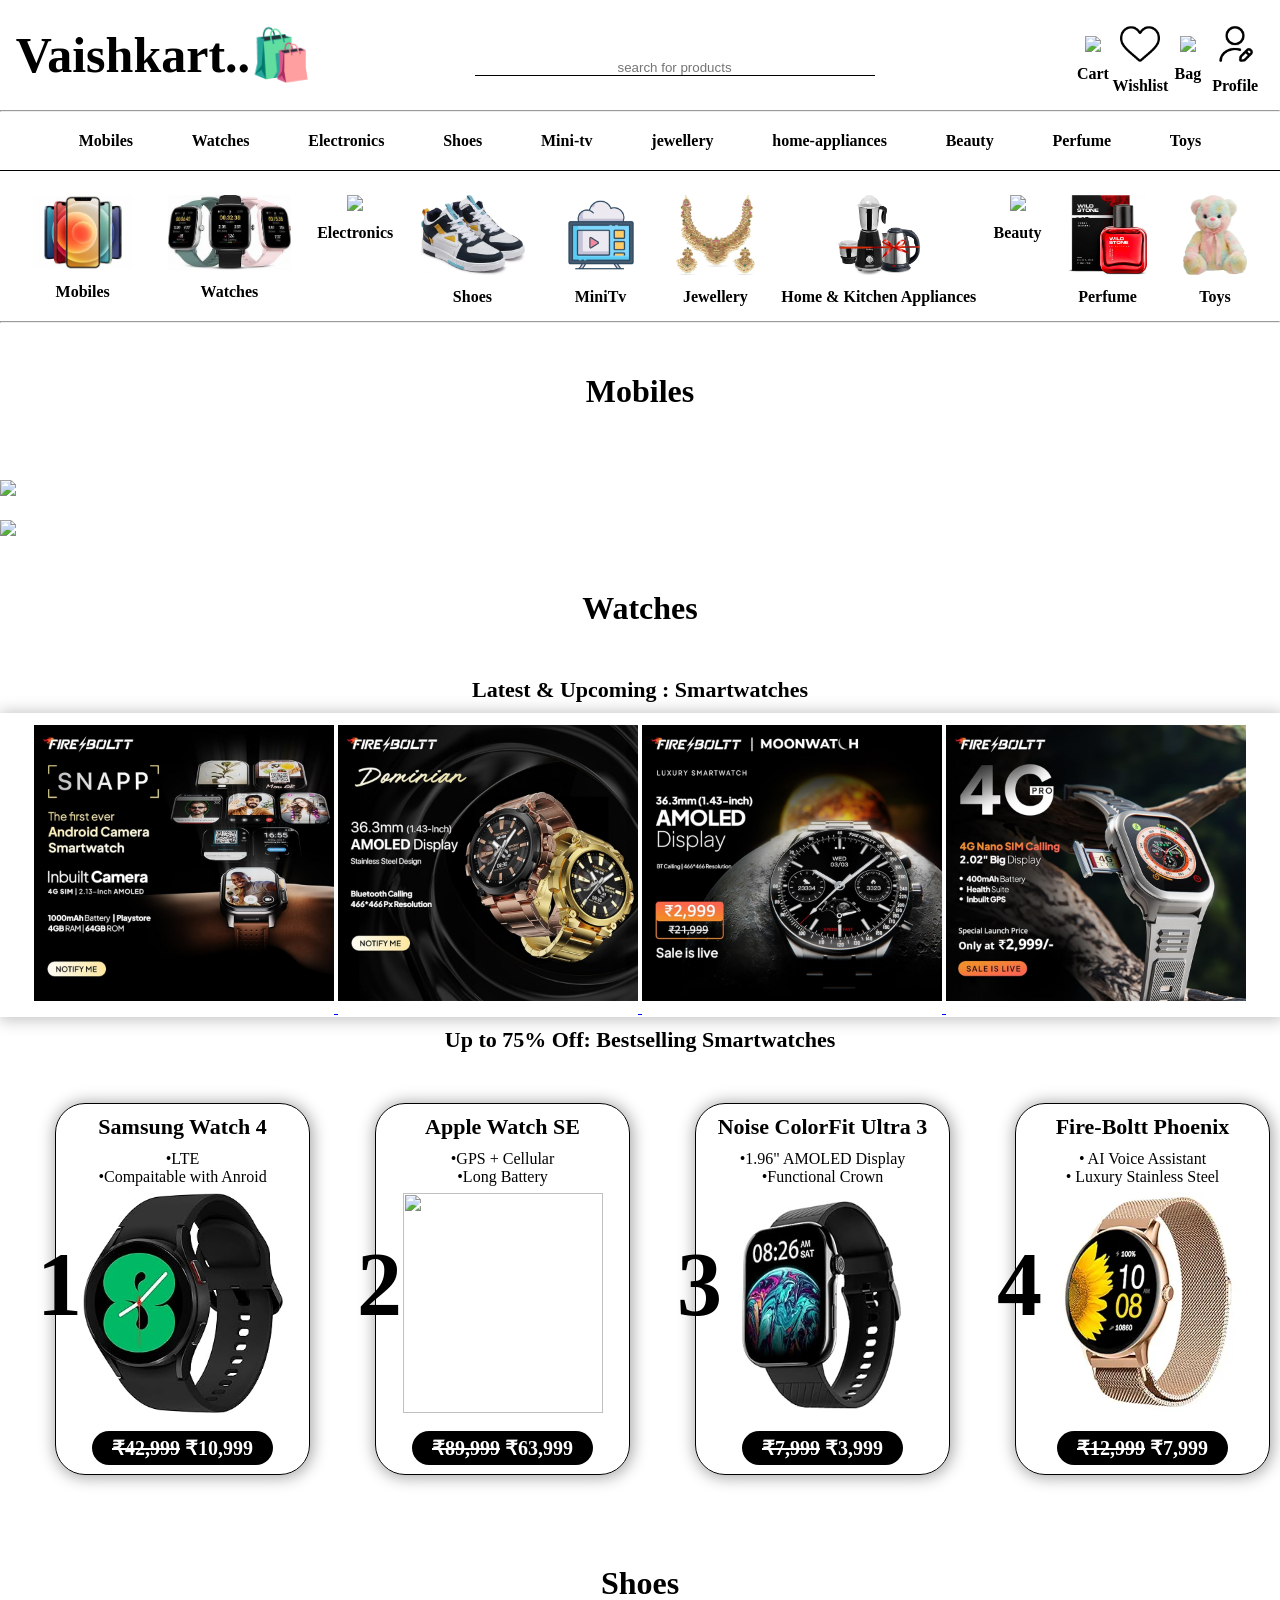
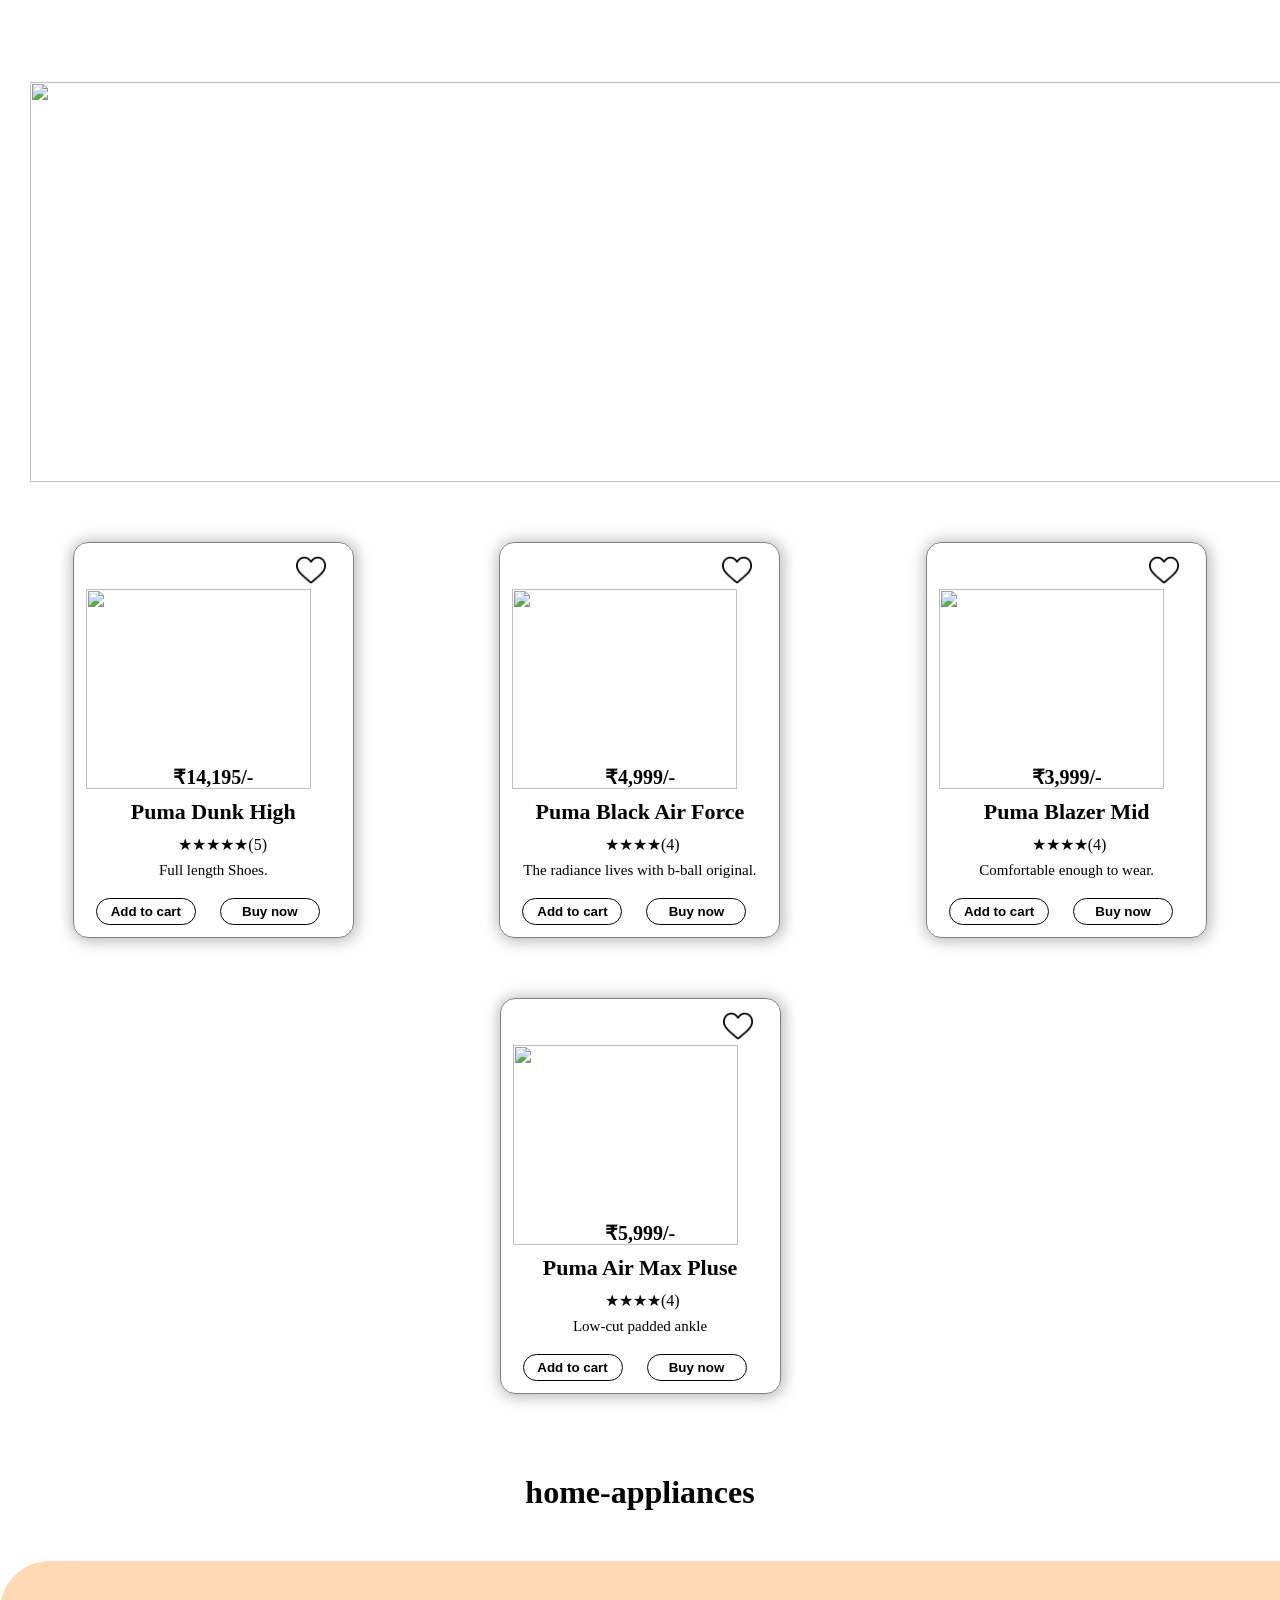
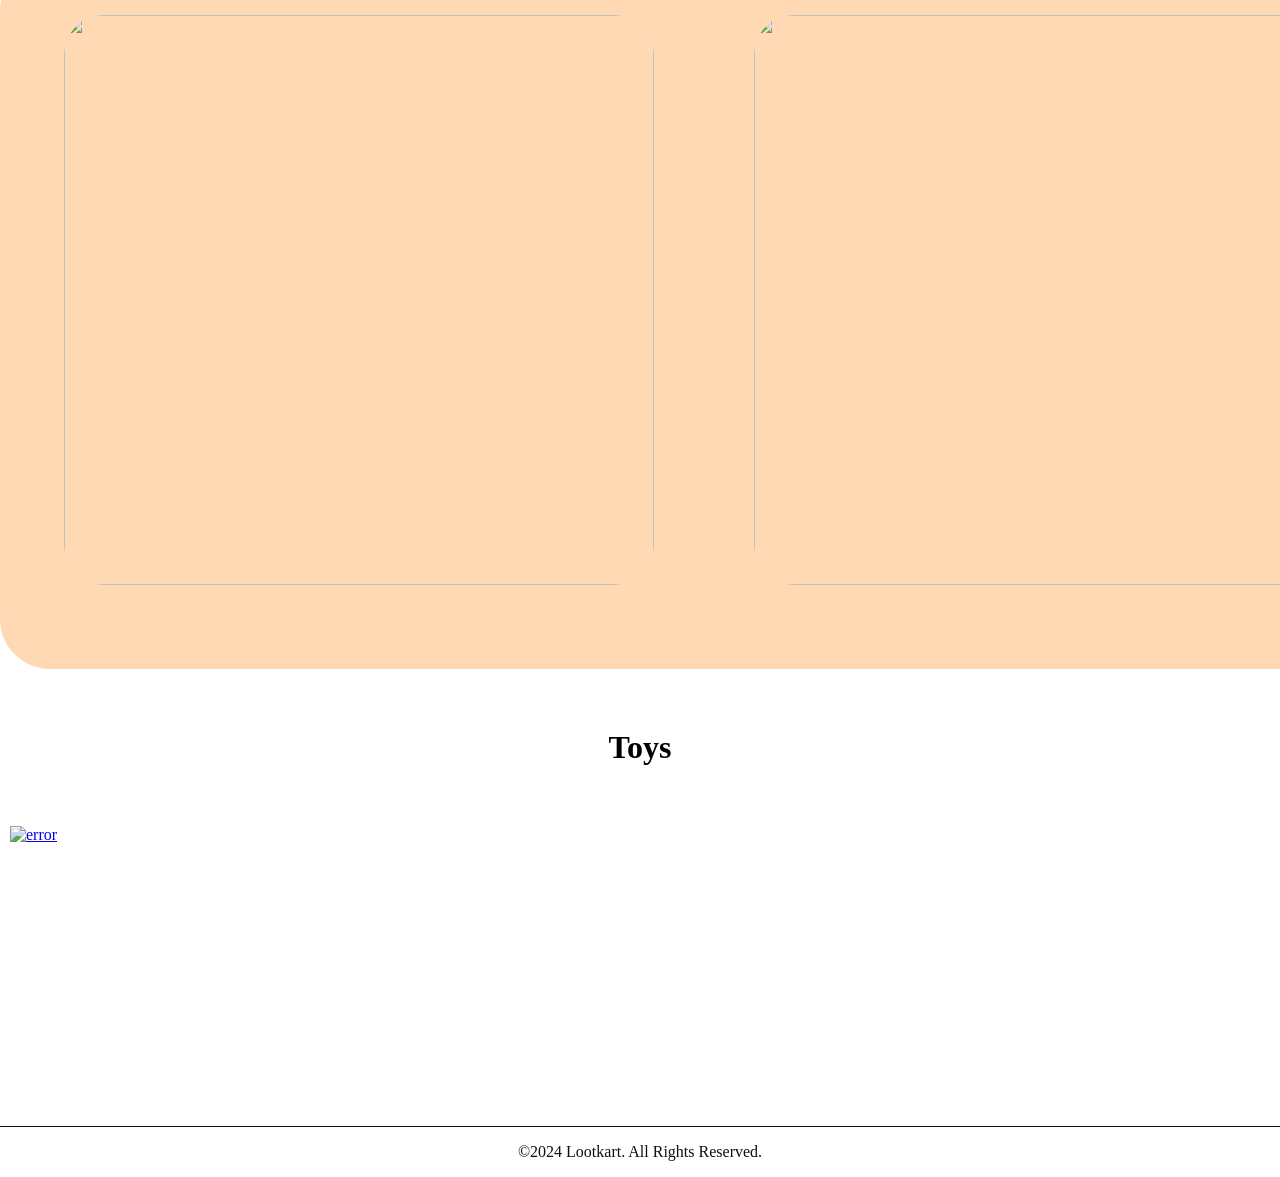
==== commit 08498038: "name changed" ====
--- a/index.html
+++ b/index.html
@@ -23,7 +23,7 @@
     <div class="fix-header">
         <div class="parent">
             <div class="upper-side">
-                <span class="heading"><b>Lootkart...🛍️</b> </span>
+                <span class="heading"><b>Vaishkart..🛍️</b> </span>
                 <input class="search-bar" type="text" placeholder="search for products" />
             </div>
             <div class="logins">
